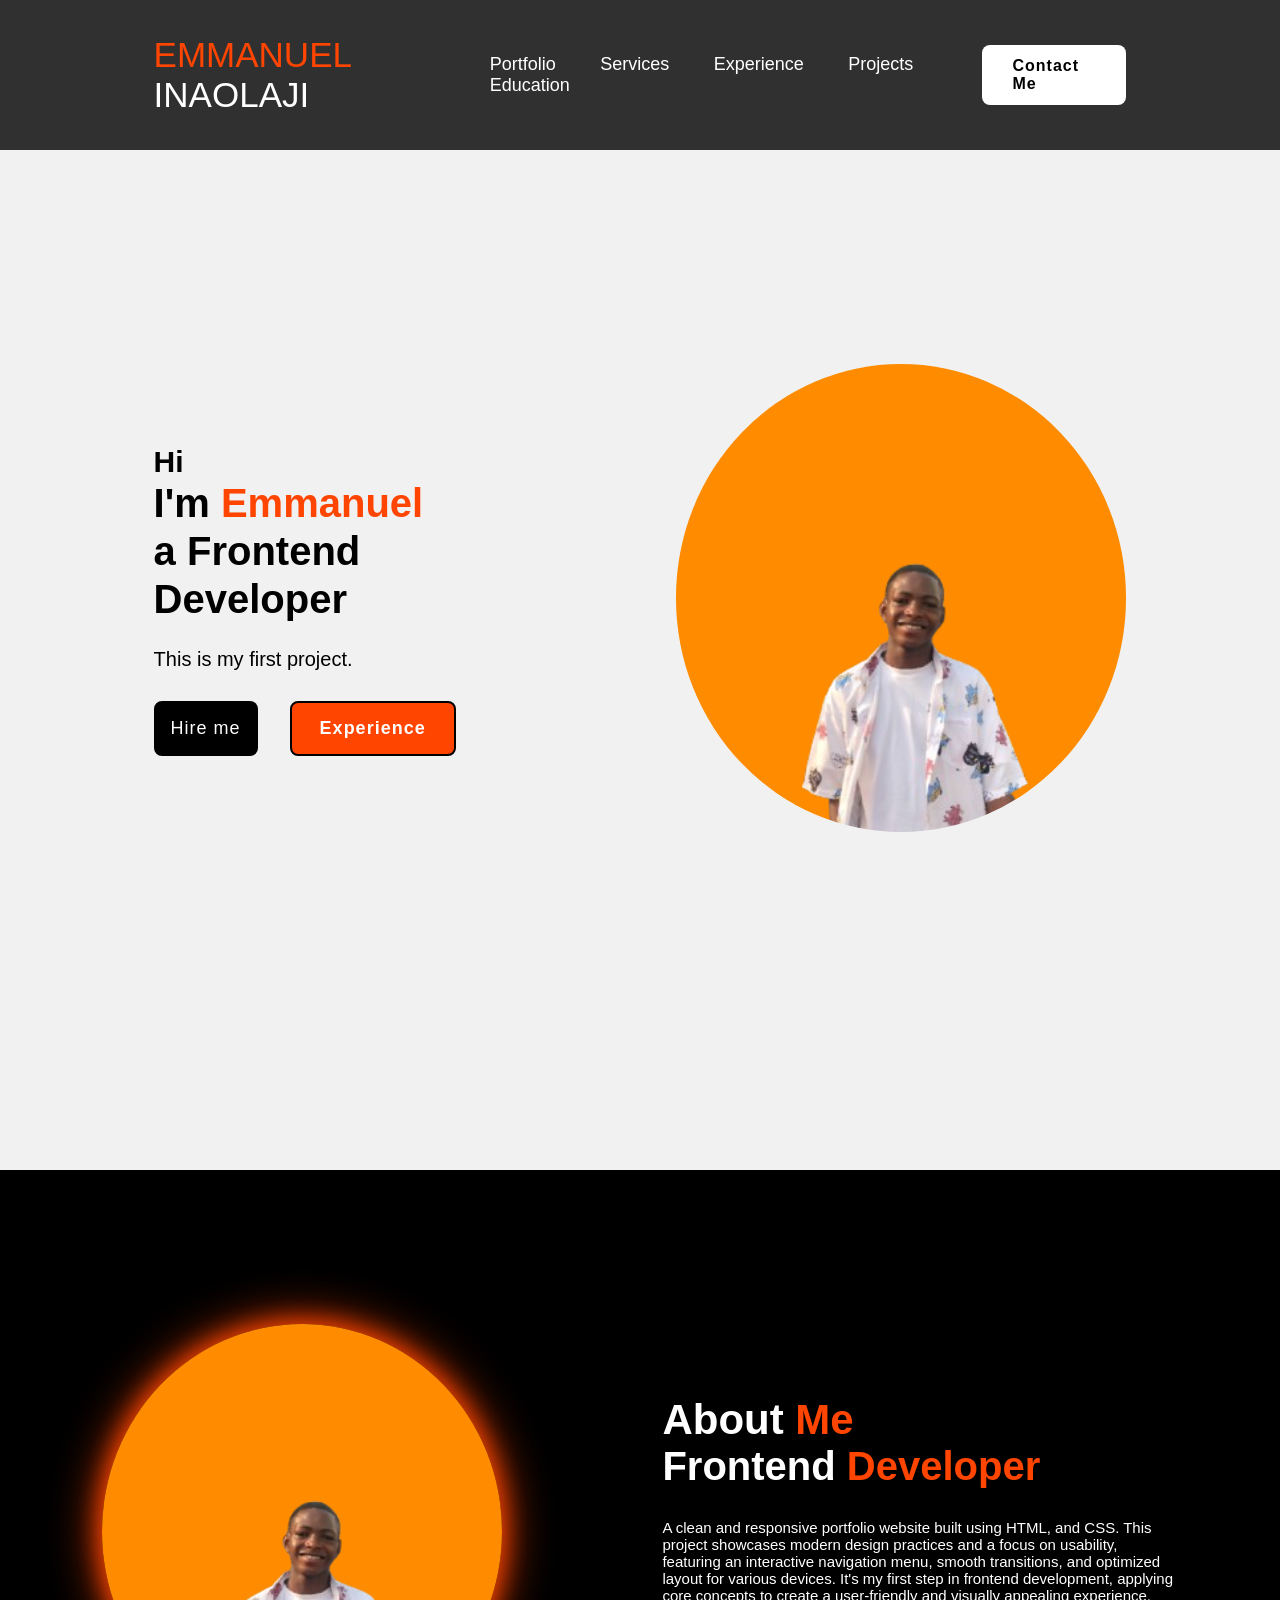
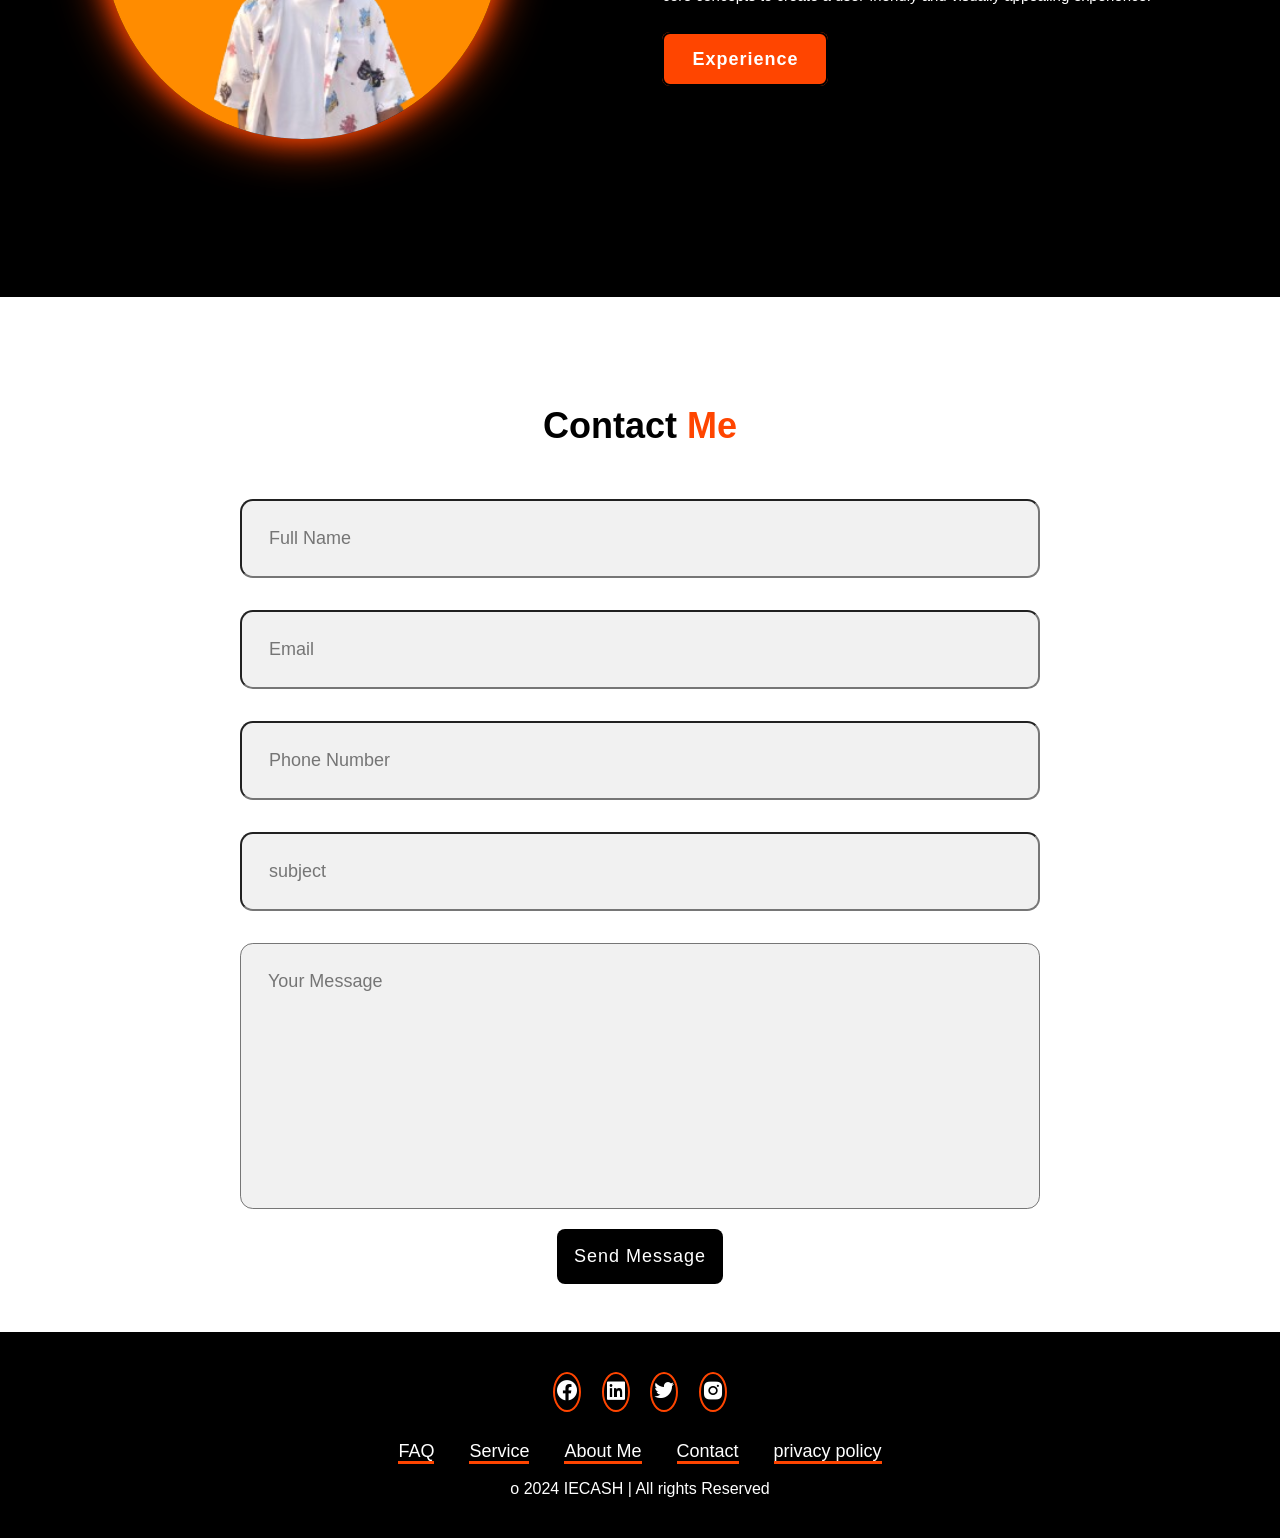
==== index.html @ 2e92a938 "Update and rename graphic.html to index.html" ====
<!DOCTYPE html>
<html lang="en">
  <head>
    <meta charset="UTF-8">
    <meta name="viewport" content="width=device-width, initial-scale=1.0" />
    <title>simple portfolio</title>
    <link rel="stylesheet" href="css/graphic.css" />
    <link
      href="https://unpkg.com/boxicons@2.1.4/css/boxicons.min.css"
      rel="stylesheet"/>
  </head>
  <body>
    <header class="header">
      <a href="#" class="logo"><span>EMMANUEL</span> INAOLAJI</a>

      <nav class="navbar">
        <a href="#" class="actice">Portfolio</a>
        <a href="#">Services</a>
        <a href="#">Experience</a>
        <a href="#">Projects</a>
        <a href="#">Education</a>
      </nav>

      <a href="#" class="contact">Contact Me</a>
    </header>

    <section class="home">

      <div class="home-content">
        <h3>Hi</h3>
        <h1>I'm <span>Emmanuel<br /></span>a Frontend Developer </h1>
        <p>
          This is my first project. 
        </p>

        <div class="btn-box">
          <button class="btn-1">Hire me</button>
          <button class="btn-2">Experience</button>
        </div>
      </div>

      <div class="img_box">
        <img src="image/oljnn.png" alt="" />
      </div>
    </section>

    <section class="about">

        <div class="about-img">
            <img src="image/oljnn.png" alt="">
        </div>
        <div class="about-content">
            <h2 class="heading">About <span>Me</span></h2>
            <h3>Frontend <span>Developer</span></h3>
            <p>A clean and responsive portfolio website built using HTML, and CSS. This project showcases modern design practices and a focus on usability, featuring an interactive navigation menu, smooth transitions, and optimized layout for various devices. It's my first step in frontend development, applying core concepts to create a user-friendly and visually appealing experience.</p>
            <a href="#" class="btn-2">Experience</a>`
        </div>
    </section>

    <section class="contact-form">
        <h2 class="Contact-Me">Contact <span>Me</span></h2>

        <form action="#">

            <div class="input-box">
                <input type="text" placeholder="Full Name">
                <input type="email"  placeholder="Email">
            </div>

            <div class="input-box">
                <input type="Number" placeholder="Phone Number">
                <input type="text"  placeholder="subject">
            </div> 
            <textarea name="" id="" cols="30" rows="10" placeholder="Your Message"></textarea>
            <input type="submit" value="Send Message"
            class="btn-1">
        </form>
    </section>
    <footer class="footer">
        <div class="social">
            <a href="#"><i class=
                'bx bxl-facebook-circle'></i></a>
            <a href="#"><i class='bx bxl-linkedin-square' ></i></a>
            <a href="#"><i class='bx bxl-twitter' ></i></a>
            <a href="#"><i class='bx bxl-instagram-alt' ></i></a>
        </div>

        <ul class="list">
            <li>
                <a href="#" >FAQ</a>
            </li>
            <li>
                <a href="#">Service</a>
            </li>
            <li>
                <a href="#">About Me</a>
            </li>
            <li>
                <a href="#">Contact</a>
            </li>
            <li>
                <a href="#">privacy policy</a>
            </li>
        </ul>
        <p class="copyright">o 2024 IECASH | All rights Reserved</p>
    </footer>
  </body>
</html>
---- css/graphic.css ----
*{
    margin: 0;
    padding: 0;
    box-sizing: border-box;
    font-family: 'poppins',sans-serif;
    text-decoration: none;
    list-style: none;
}
header{
    position:fixed;
    top: 0;
    left: 0;
    width: 100%;
    padding: 35px 12%;
    background-color: rgba(0, 0, 0, 0.8);
    backdrop-filter: blur(10px);
    display: flex;
    justify-content: space-between;
    align-items: center;
    z-index: 100%;
}
.logo{
    font-size: 35px;
    color: white;
    font-weight: 700%;
    transition: 0.3s ease;
}
.logo:hover{
    color: orangered;
    text-shadow: 0 0 25px orangered,
                0 0 50px orangered;
                transform: scale(1.1);
}
span{
    color: orangered;
}
.navbar a{
    font-size: 18px;
    color: white;
    font-weight: 500;
    margin: 0 20px;
    border-bottom: 3px solid transparent;
    transition: 0.3s ease;
}
.navbar a:hover,
.navbar a:active{
    color: orangered;
    border-bottom: 3px solid orangered;
}
.navbar a:hover,
.navbar a:active{
    color: orangered;
    border-bottom: 3px solid orangered;
}
.contact{
    padding: 10px 28px;
    background-color: white;
    color: black;
    border: 2px solid transparent;
    border-radius: 8px;
    font-size: 16px;
    letter-spacing: 1px;
    font-weight: 600;
    transition: 0.3s ease;
}
.contact:hover{
    background-color: orangered;
    box-shadow: 0 0 25px orangered;
    color: white;
}
.home{
    width: 100%;
    min-height: 130vh;
    background: rgb(241, 241, 241);
    display: flex;
    align-items: center;
    gap: 7em;
    padding: 30px 12% 0;
}
.home-content{
    max-width: 800px;
}
.home-content h3{
    font-size:30px;
}
.home-content h1{
    font-size: 40px;
    line-height: 1.2;
}
.home-content p{
    font-size: 20px;
    margin: 25px 0 30px;
}
.btn-box{
    width: 345px;
    display: flex;
    gap: 2em;
}
.btn-1{
    padding: 15px;
    background-color: black;
    color: white;
    border: 2px solid transparent;
    border-radius: 8px;
    font-size:18px;
    letter-spacing: 1px;
    font-weight: 600%;
    transition: 0.3s ease;
    cursor: pointer;
}
.btn-1:hover{
    background-color: white;
    color: black;
    border: 2px solid black;
}
.btn-2{
    padding: 15px 28px;
    background-color: orangered;
    color: white;
    border: 2px solid black;
    border-radius: 8px;
    font-size: 18px;
    letter-spacing: 1px;
    font-weight: 600;
    transition: 0.3s ease;
    cursor: pointer;
}
.btn-2:hover{
    background-color: white;
    color: orangered;
}
.img_box img{
    border-radius: 500%;
    width: 450px;
}
::-webkit-scrollbar{
    width: 15px;
}
::-webkit-scrollbar-thumb{
    background-color: orangered;
}
::-webkit-scrollbar-track{
    background-color: rgba(0, 0, 0, 0.6);
    width: 50px;
}

.about{
    display: flex;
    justify-content: center;
    align-items: center;
    padding: 12% 8%;
    gap: 10em;
    background: black;
}
.about-img img{
    position: relative;
    width: 400px;
    box-shadow: 0 0 25px orangered, 
                0 0 50px orangered;
    border-radius: 50%;
}
.about-content h2{
    text-align: left;
    color: white;
    font-size: 42px;
}
.about-content h3{
    font-size: 40px;
    color: white;
}
.about-content p{
    color: white;
    font-size: 15px;
    margin: 2em 0 3em;
}

.contact-form h2{
    text-align: center;
    margin-top: 3em;
    margin-bottom: 1em;
    font-size: 36px;
}
.contact-form form{
    max-width: 50em;
    margin: 1rem auto;
    text-align: center;
    margin-bottom: 3em;
}
.contact-form form .input-box{
    display: flex;
    justify-content: center;
    flex-wrap: wrap;
}
.contact-form form .input-box input,
.contact-form form textarea{
    width: 100%;
    padding: 1.5em;
    font-size: 18px;
    color: black;
    background: rgb(241, 241, 241);
    border-radius: .8rem;
    margin: 1rem 0;
    resize:none;
}
.footer{
    position: relative;
    bottom: 0%;
    width: 100%;
    padding: 40px 0;
    background-color: black;
}
.footer .social{
    text-align: center;
    padding-bottom: 25px;
    color: white;
}
.footer .social a{
    font-size: 24px;
    color: white;
    border: 2px solid orangered;
    height: 40px;
    line-height: 38px;
    display: inline-block;
    text-align: center;
    border-radius: 50%;
    margin: 0 8px;
    box-shadow: insertn0 0 10px orangered;
}
.footer .social a:hover{
    transform: scale(1.2)translateY(-10px);
    color: orangered;
    border: 2px solid orangered;
}
.footer ul{
    margin-top: 0;
    padding: 0;
    font-size: 18px;
    line-height: 1.6;
    margin-bottom: 0;
    text-align: center;
}
.footer ul li a{
    color: white;
    border-bottom: 3px solid orangered;
    transition: 0.3 ease;
}
.footer ul li a:hover{
    border-bottom: 3px solid orangered;
}
.footer ul li{
    display: inline-block;
    padding: 0 15px;
}
.footer .copyright{
    margin-top: 15px;
    text-align: center;
    color: white;
}
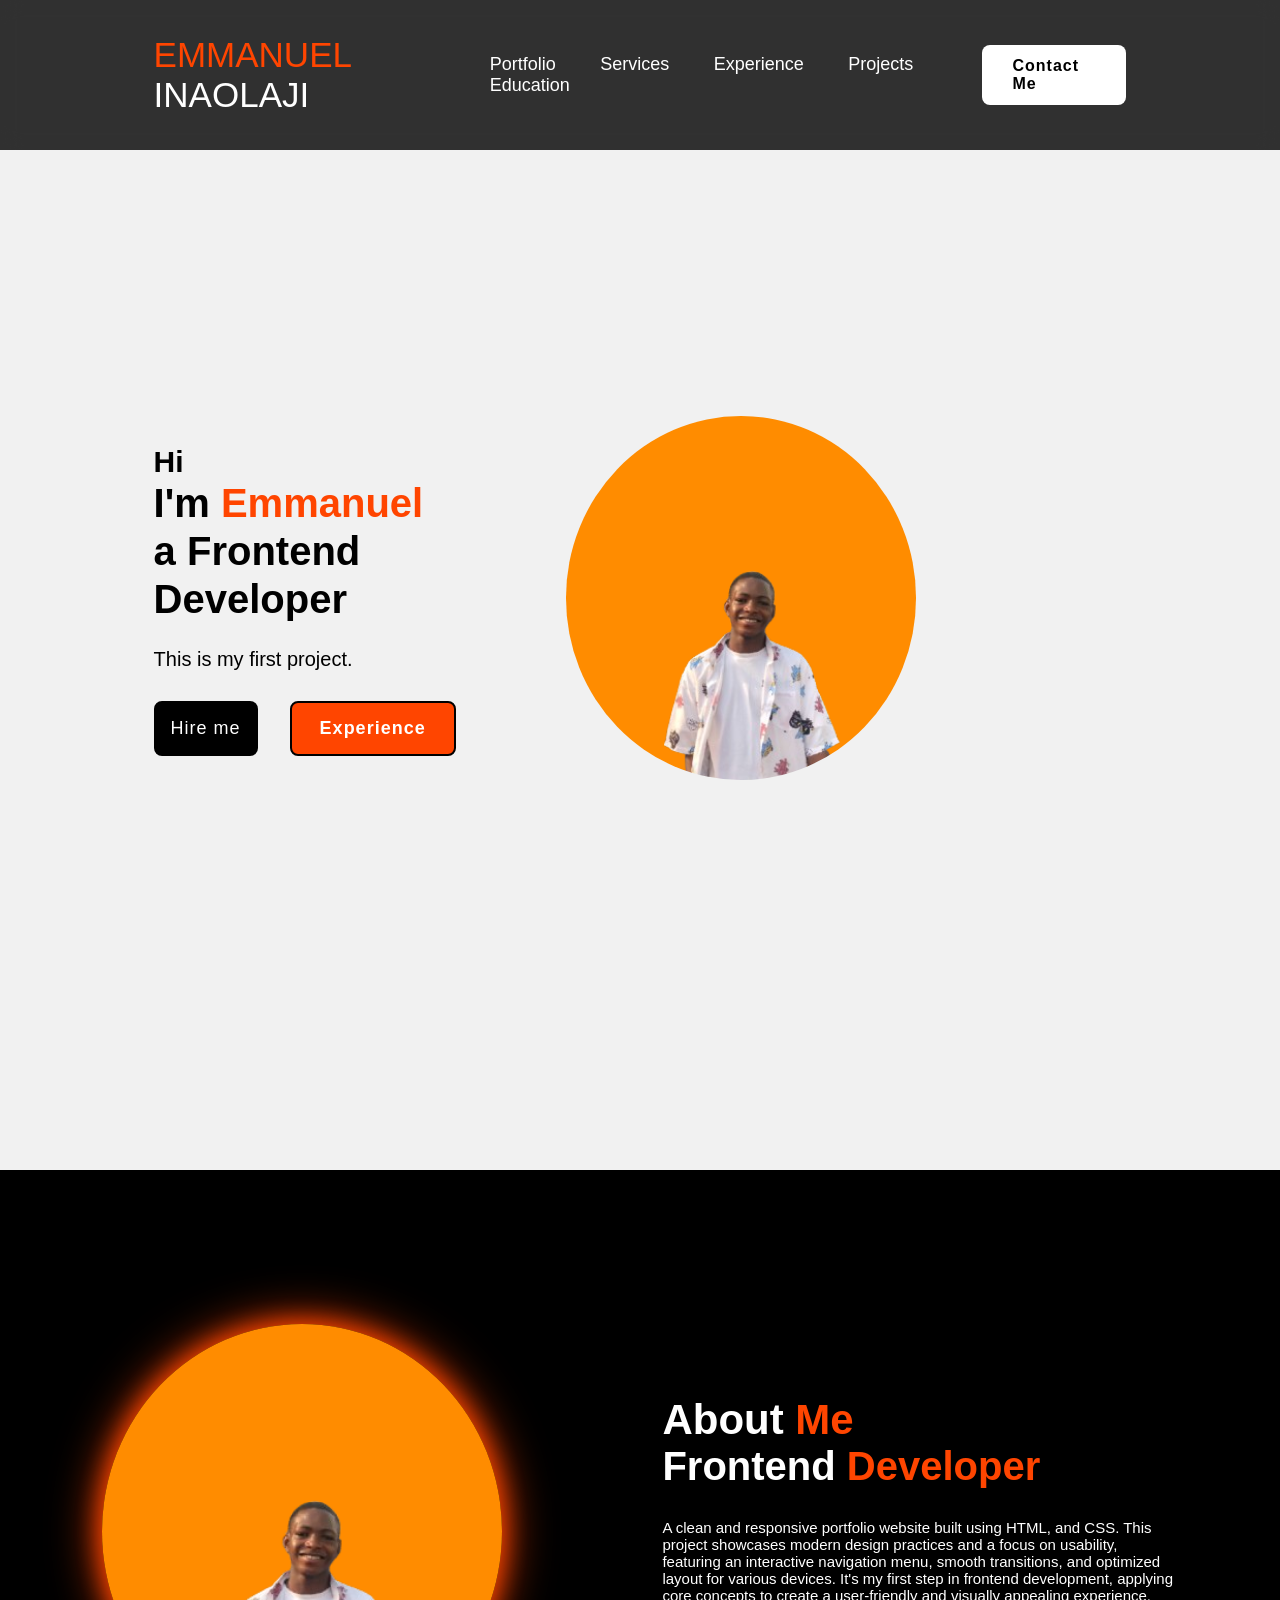
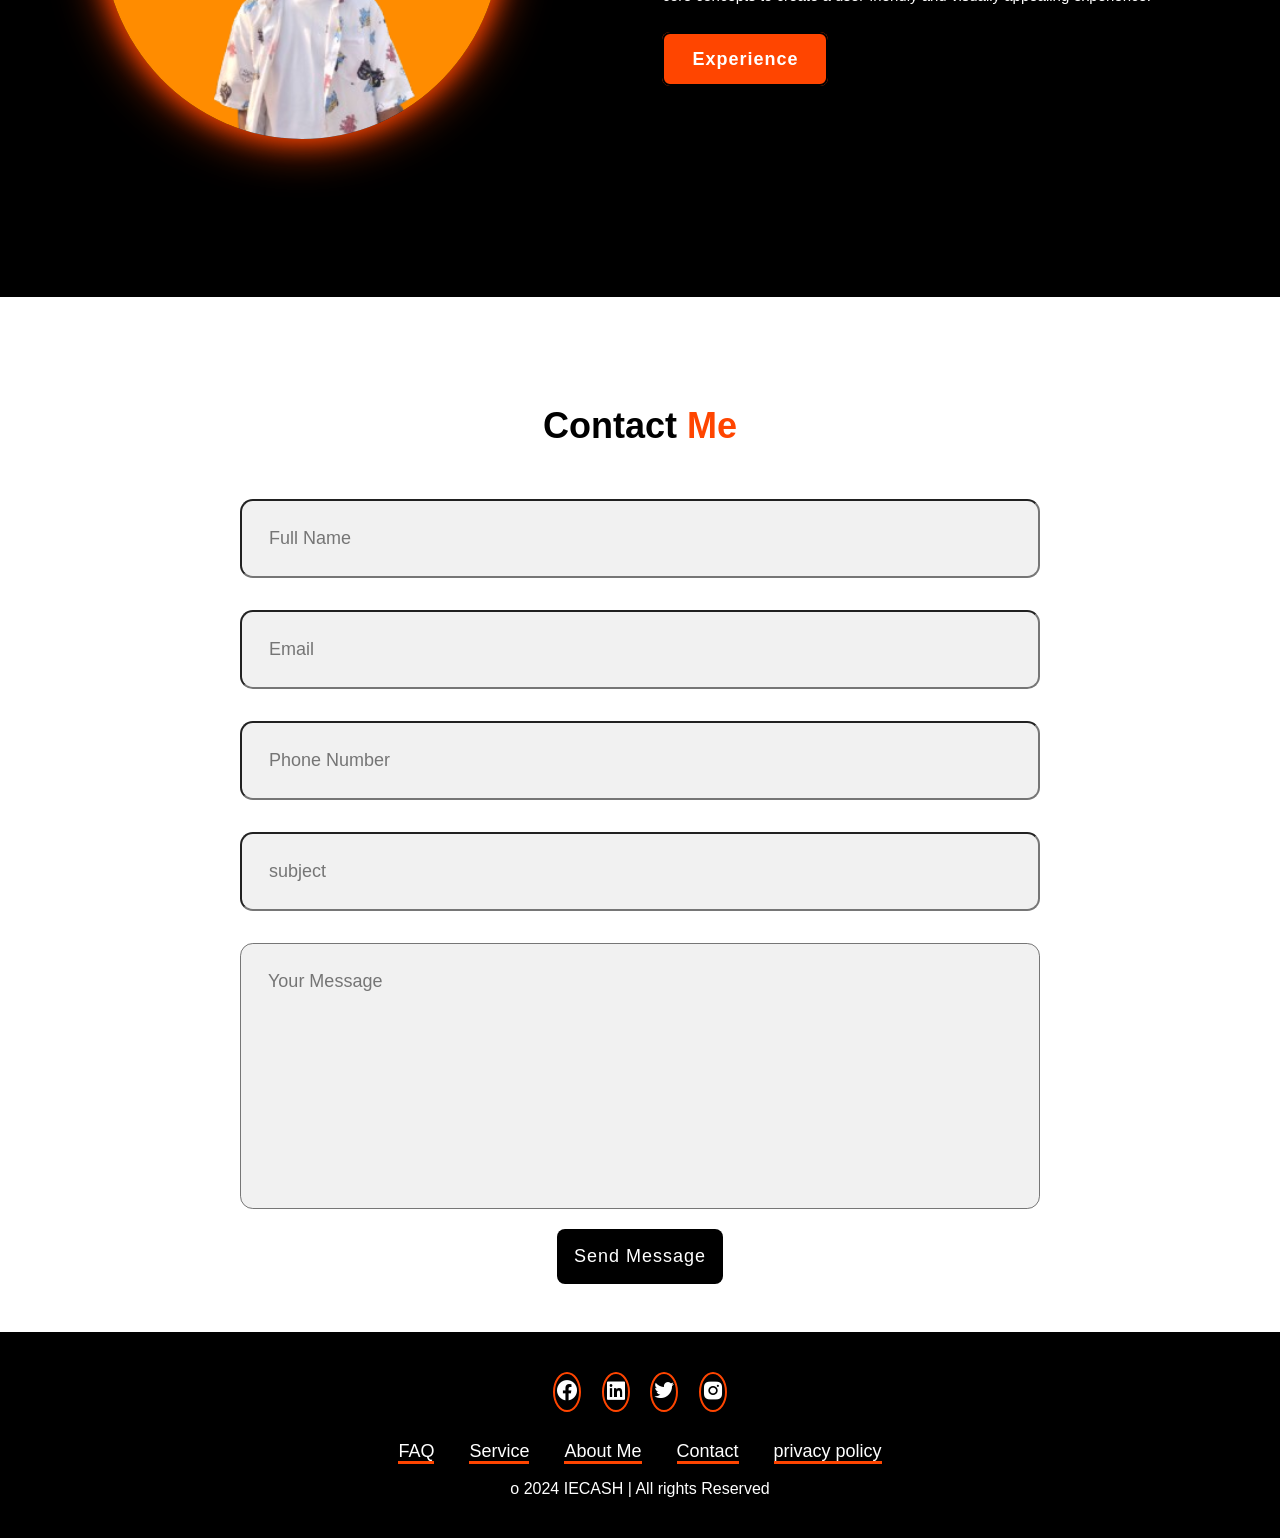
==== commit 4458eefd: "Update index.html" ====
--- a/index.html
+++ b/index.html
@@ -3,7 +3,7 @@
   <head>
     <meta charset="UTF-8">
     <meta name="viewport" content="width=device-width, initial-scale=1.0" />
-    <title>simple portfolio</title>
+    <title>Emmanuel Inaolaji portfolio</title>
     <link rel="stylesheet" href="css/graphic.css" />
     <link
       href="https://unpkg.com/boxicons@2.1.4/css/boxicons.min.css"
@@ -17,7 +17,7 @@
         <a href="#" class="actice">Portfolio</a>
         <a href="#">Services</a>
         <a href="#">Experience</a>
-        <a href="#">Projects</a>
+        <a href="cooking">Projects</a>
         <a href="#">Education</a>
       </nav>
 
--- a/css/graphic.css
+++ b/css/graphic.css
@@ -78,7 +78,7 @@
     padding: 30px 12% 0;
 }
 .home-content{
-    max-width: 800px;
+    max-width: 300px;
 }
 .home-content h3{
     font-size:30px;
@@ -130,8 +130,8 @@
     color: orangered;
 }
 .img_box img{
-    border-radius: 500%;
-    width: 450px;
+    border-radius: 400%;
+    width: 350px;
 }
 ::-webkit-scrollbar{
     width: 15px;
